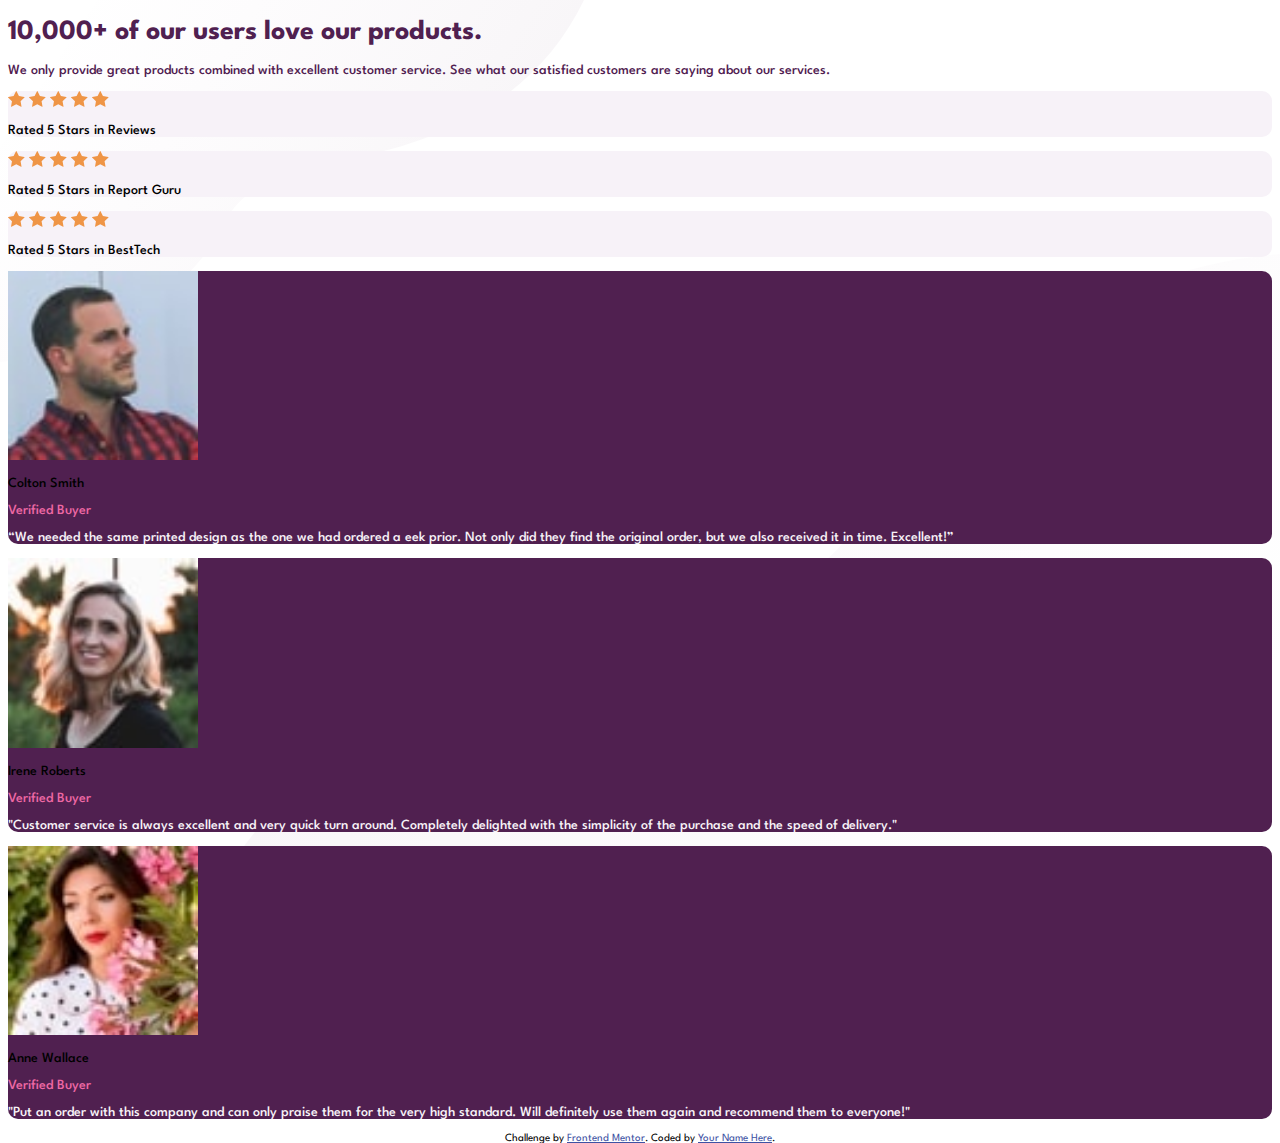
==== 02_Social-Proof-Section-Master/index.html @ ee6d1acd "subir archivo" ====
<!DOCTYPE html>
<html lang="en">
  <head>
    <meta charset="UTF-8" />
    <meta name="viewport" content="width=device-width, initial-scale=1.0" />
    <!-- displays site properly based on user's device -->

    <link
      rel="icon"
      type="image/png"
      sizes="32x32"
      href="./images/favicon-32x32.png"
    />

    <title>Frontend Mentor | Social proof section</title>
    
    <link href="https://fonts.googleapis.com/css2?family=Spartan:wght@400;500;700&display=swap" rel="stylesheet">
    <link href="https://cdn.jsdelivr.net/npm/bootstrap@5.0.0-beta2/dist/css/bootstrap.min.css" rel="stylesheet" integrity="sha384-BmbxuPwQa2lc/FVzBcNJ7UAyJxM6wuqIj61tLrc4wSX0szH/Ev+nYRRuWlolflfl" crossorigin="anonymous">
    <link rel="stylesheet" href="styles.css">

    <!-- Feel free to remove these styles or customise in your own stylesheet 👍 -->
    <style>
      .attribution {
        font-size: 11px;
        text-align: center;
      }
      .attribution a {
        color: hsl(228, 45%, 44%);
      }
    </style>
  </head>
  <body>
    <div class="container my-5">
      <div class="row">
        <div class="col-md-12 col-lg-6 mb-md-5 mt-5 bg-textmag text-md-start texto">
          <h1 class="fs-1">10,000+ of our users love our products.</h1>
          <p class="text-black-50">We only provide great products combined with excellent customer service.
            See what our satisfied customers are saying about our services.</p>
        </div>
        <div class="col-md-12 col-lg-6 mt-5 lg-5 mb-sm-5">
          <div class="row mr-md-5 ">
            <div class="col d-md-flex align-items-center bg-claro bg-text mb-3 mr-md-5 bor text-center pt-sm-3 pt-lg-0">
              <img src="images/icon-star.svg" class="mx-1" alt="">
              <img src="images/icon-star.svg" class="mx-1" alt="">
              <img src="images/icon-star.svg" class="mx-1" alt="">
              <img src="images/icon-star.svg" class="mx-1" alt="">
              <img src="images/icon-star.svg" class="mx-1" alt=""> 
              <p class="mt-3 mt-md-1 ml-3  ">Rated 5 Stars in Reviews</p>
            </div>
          </div>
          <div class="row mx-md-4">
            <div class="col d-md-flex align-items-center bg-claro mb-3 mx-md-3 bor bor text-center pt-sm-3 pt-lg-0">
              <img src="images/icon-star.svg" class="mx-1" alt="">
              <img src="images/icon-star.svg" class="mx-1" alt="">
              <img src="images/icon-star.svg" class="mx-1" alt="">
              <img src="images/icon-star.svg" class="mx-1" alt="">
              <img src="images/icon-star.svg" class="mx-1" alt="">
              <p class="mt-3 ml-3"> Rated 5 Stars in Report Guru</p>
            </div>
          </div>
          <div class="row ml-md-5">
            <div class="col d-md-flex align-items-center bg-claro ml-md-5 bor mb-3 bor text-center pt-sm-3 pt-lg-0">
              <img src="images/icon-star.svg" class="mx-1" alt="">
              <img src="images/icon-star.svg" class="mx-1" alt="">
              <img src="images/icon-star.svg" class="mx-1" alt="">
              <img src="images/icon-star.svg" class="mx-1" alt="">
              <img src="images/icon-star.svg" class="mx-1" alt="">
              <p class="mt-3 ml-3">Rated 5 Stars in BestTech</p>
            </div>
          </div>
        </div>
      </div>
        <div class="row">
        <div class="col-md-12 col-lg-4 mb-md-5 mb-sm-2">
          <div class="card border-0 bg-mag h-100 bor">
            <div class="card-body text-white mx-3 ">
              <div class="d-flex align-items-center my-3">
                <img src="images/image-colton.jpg" alt="" class="rounded-circle border mr-4 img">
                <div>
                  <p class="mb-0 fw-bold"> Colton Smith </p>
                  <p class="mb-0 bg-pk">Verified Buyer</p>
                </div>
              </div>
              <p class="card-text text-description text-gris my-3">“We needed the same printed design as
                the one we had ordered a eek prior. Not only did they find the original order,
                but we also received it in time. Excellent!”</p>
            </div>
          </div>
        </div>
        <div class="col-md-12 col-lg-4 mt-3 mb-3 mb-sm-4">
          <div class="card border-0 bg-mag h-100 bor">
            <div class="card-body text-white mx-3 ">
              <div class="d-flex align-items-center my-3">
                <img src="images/image-irene.jpg" alt="" class="rounded-circle border mr-4 img">
                <div>
                  <p class="mb-0 fw-bold"> Irene Roberts  </p>
                  <p class="mb-0 bg-pk">Verified Buyer</p>
                </div>
              </div>
              <p class="card-text text-description text-gris my-3 "> "Customer service is always excellent and very quick turn around. Completely
                delighted with the simplicity of the purchase and the speed of delivery."</p>
            </div>
          </div>
        </div>
        <div class="col-md-12 col-lg-4 mt-md-5">
          <div class="card border-0 bg-mag h-100 bor">
            <div class="card-body text-white mx-3 ">
              <div class="d-flex align-items-center my-3">
                <img src="images/image-anne.jpg" alt="" class="rounded-circle border mr-4 img">
                <div>
                  <p class="mb-0 fw-bold"> Anne Wallace  </p>
                  <p class="mb-0 bg-pk">Verified Buyer</p>
                </div>
              </div>
              <p class="card-text text-description text-gris my-3 ">"Put an order with this company and can only praise them for the very high
                standard. Will definitely use them again and recommend them to everyone!"</p>
            </div>
          </div>
        </div>
      </div>
    
    </div>

  

    <div class="attribution">
      Challenge by
      <a href="https://www.frontendmentor.io?ref=challenge" target="_blank"
        >Frontend Mentor</a
      >. Coded by <a href="#">Your Name Here</a>.
    </div>
  </body>
</html>
---- 02_Social-Proof-Section-Master/styles.css ----
body {font-size: 14px;
    background-image: url(images/bg-pattern-top-desktop.svg),url(images/bg-pattern-bottom-desktop.svg);
    background-repeat: no-repeat, no-repeat;
    background-position: left top, right bottom;
     font-family: 'spartan', sans-serif;
     width: 100;
     height: 100vh;
}
@media screen and (max-width:992px){
    body{
        background-image: none;
        background-image: url(images/bg-pattern-top-mobile.svg);
    }
    .texto{
        text-align: center;
    }
}

h1{
    font-family: 'Spartan', sans-serif;
    font-weight: 700;
}

p{
    font-family: 'Spartan', sans-serif;
    font-weight: 500;
}

.img{
    width: 15%;
}
.bor{
    border-radius: 10px;
 }
 .bg-mag{
    background:hsl(300, 43%, 22%) ;
}
.bg-pk{
    color: hsl(333, 80%, 67%);
}
.bg-gris{
    background:hsl(303, 10%, 53%);
}
.text-gris{
    color:hsl(300, 24%, 96%);
}
.text-wh{
    color:hsl(0, 0%, 100%);
}
.bg-textmag{
    color:hsl(300, 43%, 22%) ;;
}
.bg-claro{
    background:hsl(290deg 30% 96%);
}
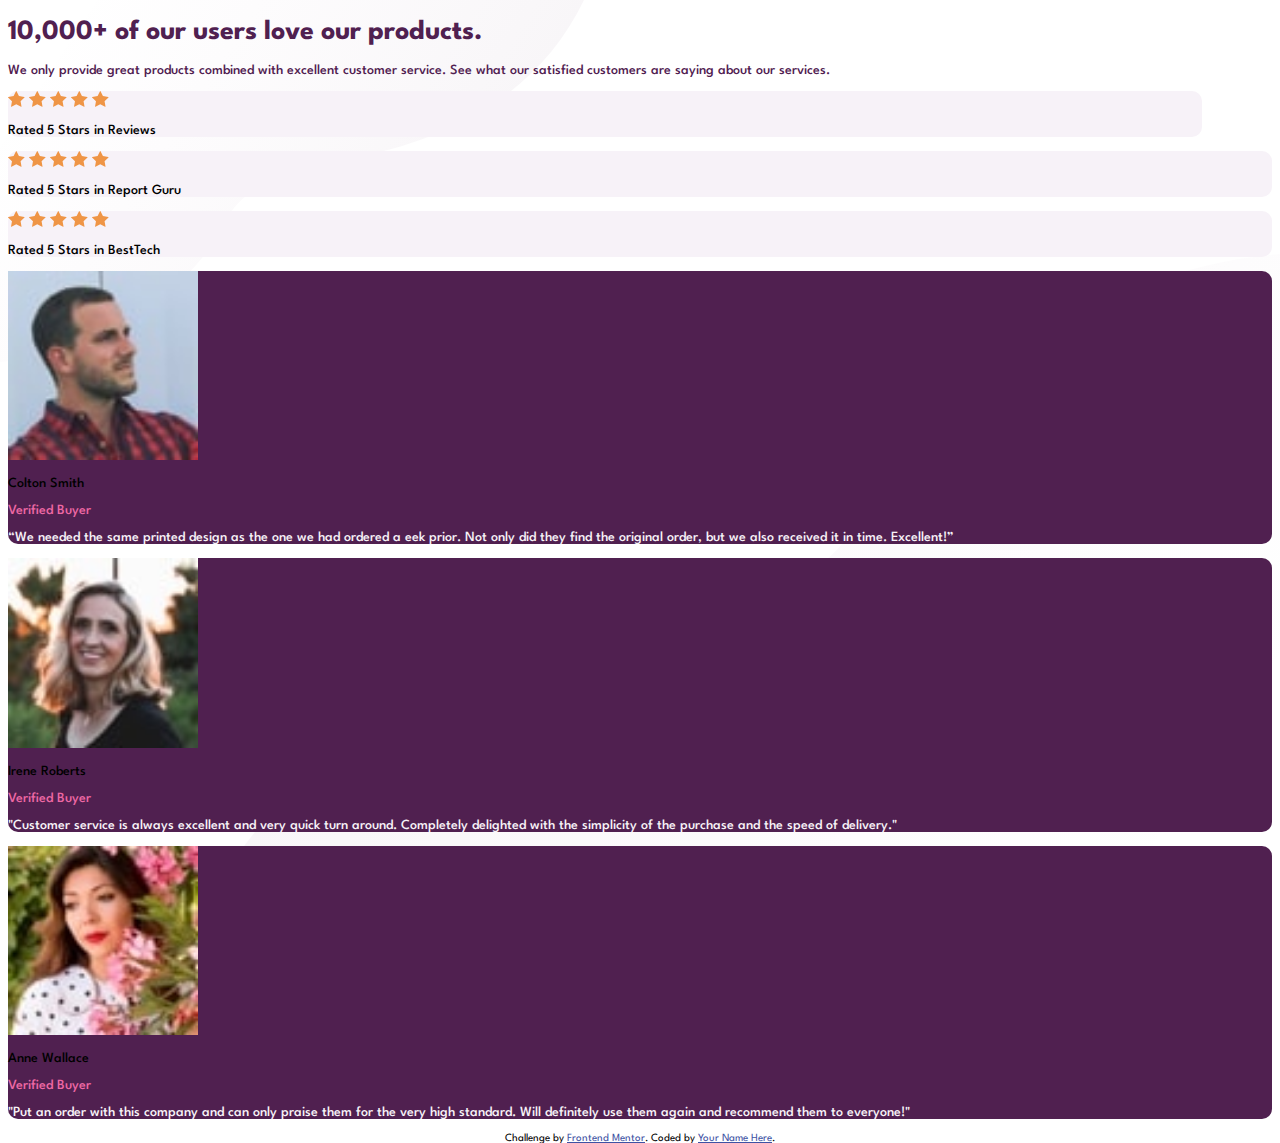
==== commit 1dc74b7c: "intento2" ====
--- a/02_Social-Proof-Section-Master/index.html
+++ b/02_Social-Proof-Section-Master/index.html
@@ -37,9 +37,9 @@
           <p class="text-black-50">We only provide great products combined with excellent customer service.
             See what our satisfied customers are saying about our services.</p>
         </div>
-        <div class="col-md-12 col-lg-6 mt-5 lg-5 mb-sm-5">
-          <div class="row mr-md-5 ">
-            <div class="col d-md-flex align-items-center bg-claro bg-text mb-3 mr-md-5 bor text-center pt-sm-3 pt-lg-0">
+        <div class="col-md-12 col-lg-6 mt-5 lg-5 mb-sm-5 d-flex flex-column justify-content-end align-items-end">
+          <div class="row">
+            <div class="col d-md-flex align-items-center bg-claro bg-text mb-3 mr-md-5 bor text-center pt-sm-3 pt-lg-0 w-md-75 w-100 min-margen ">
               <img src="images/icon-star.svg" class="mx-1" alt="">
               <img src="images/icon-star.svg" class="mx-1" alt="">
               <img src="images/icon-star.svg" class="mx-1" alt="">
@@ -48,8 +48,8 @@
               <p class="mt-3 mt-md-1 ml-3  ">Rated 5 Stars in Reviews</p>
             </div>
           </div>
-          <div class="row mx-md-4">
-            <div class="col d-md-flex align-items-center bg-claro mb-3 mx-md-3 bor bor text-center pt-sm-3 pt-lg-0">
+          <div class="row">
+            <div class="col d-md-flex align-items-center bg-claro mb-3 mx-md-3 bor bor text-center pt-sm-3 pt-lg-0 w-75 mr-md-3">
               <img src="images/icon-star.svg" class="mx-1" alt="">
               <img src="images/icon-star.svg" class="mx-1" alt="">
               <img src="images/icon-star.svg" class="mx-1" alt="">
@@ -58,8 +58,8 @@
               <p class="mt-3 ml-3"> Rated 5 Stars in Report Guru</p>
             </div>
           </div>
-          <div class="row ml-md-5">
-            <div class="col d-md-flex align-items-center bg-claro ml-md-5 bor mb-3 bor text-center pt-sm-3 pt-lg-0">
+          <div class="row">
+            <div class="col d-md-flex align-items-center bg-claro ml-md-5 bor mb-3 bor text-center pt-sm-3 pt-lg-0 w-75">
               <img src="images/icon-star.svg" class="mx-1" alt="">
               <img src="images/icon-star.svg" class="mx-1" alt="">
               <img src="images/icon-star.svg" class="mx-1" alt="">
--- a/02_Social-Proof-Section-Master/styles.css
+++ b/02_Social-Proof-Section-Master/styles.css
@@ -14,6 +14,16 @@
     .texto{
         text-align: center;
     }
+
+    .min-margen{
+        margin-right: 0px;
+    
+
+    }
+}
+
+.min-margen{
+    margin-right: 70px;
 }
 
 h1{
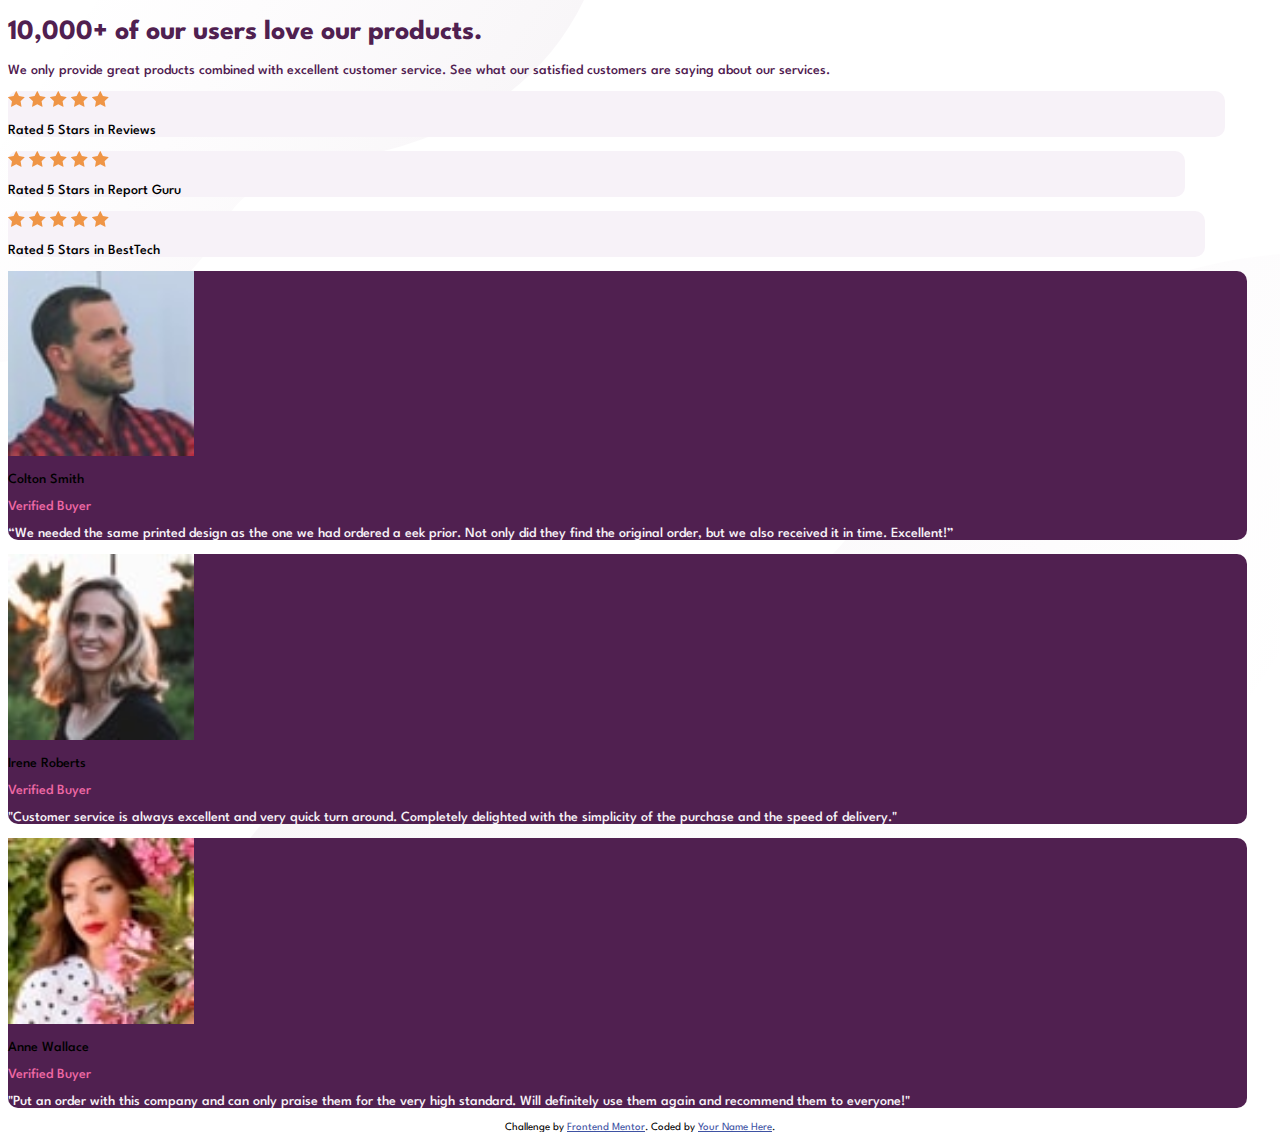
==== commit 572d7c0a: "intento" ====
--- a/02_Social-Proof-Section-Master/index.html
+++ b/02_Social-Proof-Section-Master/index.html
@@ -37,9 +37,9 @@
           <p class="text-black-50">We only provide great products combined with excellent customer service.
             See what our satisfied customers are saying about our services.</p>
         </div>
-        <div class="col-md-12 col-lg-6 mt-5 lg-5 mb-sm-5 d-flex flex-column justify-content-end align-items-end">
-          <div class="row">
-            <div class="col d-md-flex align-items-center bg-claro bg-text mb-3 mr-md-5 bor text-center pt-sm-3 pt-lg-0 w-md-75 w-100 min-margen ">
+        <div style="padding-right: 47px;" class="col-12 col-lg-6 mt-5 lg-5 mb-sm-5 d-flex flex-column justify-content-end align-items-end">
+          <div class="row  w-100">
+            <div class="col d-md-flex align-items-center bg-claro bg-text mb-3 mr-md-5 bor text-center pt-sm-3 pt-lg-0 ">
               <img src="images/icon-star.svg" class="mx-1" alt="">
               <img src="images/icon-star.svg" class="mx-1" alt="">
               <img src="images/icon-star.svg" class="mx-1" alt="">
@@ -48,8 +48,8 @@
               <p class="mt-3 mt-md-1 ml-3  ">Rated 5 Stars in Reviews</p>
             </div>
           </div>
-          <div class="row">
-            <div class="col d-md-flex align-items-center bg-claro mb-3 mx-md-3 bor bor text-center pt-sm-3 pt-lg-0 w-75 mr-md-3">
+          <div style="padding-right: 40px;" class="row w-100">
+            <div class="col-12 d-md-flex align-items-center bg-claro mb-3 mr-md-3 bor  text-center pt-sm-3 pt-lg-0 ">
               <img src="images/icon-star.svg" class="mx-1" alt="">
               <img src="images/icon-star.svg" class="mx-1" alt="">
               <img src="images/icon-star.svg" class="mx-1" alt="">
@@ -58,8 +58,8 @@
               <p class="mt-3 ml-3"> Rated 5 Stars in Report Guru</p>
             </div>
           </div>
-          <div class="row">
-            <div class="col d-md-flex align-items-center bg-claro ml-md-5 bor mb-3 bor text-center pt-sm-3 pt-lg-0 w-75">
+          <div style="padding-right: 20px;" class="row w-100">
+            <div class="col-12 d-md-flex align-items-center bg-claro ml-md-5 bor mb-3 bor text-center pt-sm-3 pt-lg-0 ">
               <img src="images/icon-star.svg" class="mx-1" alt="">
               <img src="images/icon-star.svg" class="mx-1" alt="">
               <img src="images/icon-star.svg" class="mx-1" alt="">
@@ -70,13 +70,13 @@
           </div>
         </div>
       </div>
-        <div class="row">
+        <div style="padding-right: 25px;" class="row">
         <div class="col-md-12 col-lg-4 mb-md-5 mb-sm-2">
           <div class="card border-0 bg-mag h-100 bor">
             <div class="card-body text-white mx-3 ">
               <div class="d-flex align-items-center my-3">
                 <img src="images/image-colton.jpg" alt="" class="rounded-circle border mr-4 img">
-                <div>
+                <div class="mx-3">
                   <p class="mb-0 fw-bold"> Colton Smith </p>
                   <p class="mb-0 bg-pk">Verified Buyer</p>
                 </div>
@@ -92,7 +92,7 @@
             <div class="card-body text-white mx-3 ">
               <div class="d-flex align-items-center my-3">
                 <img src="images/image-irene.jpg" alt="" class="rounded-circle border mr-4 img">
-                <div>
+                <div class="mx-3">
                   <p class="mb-0 fw-bold"> Irene Roberts  </p>
                   <p class="mb-0 bg-pk">Verified Buyer</p>
                 </div>
@@ -107,7 +107,7 @@
             <div class="card-body text-white mx-3 ">
               <div class="d-flex align-items-center my-3">
                 <img src="images/image-anne.jpg" alt="" class="rounded-circle border mr-4 img">
-                <div>
+                <div class="mx-3">
                   <p class="mb-0 fw-bold"> Anne Wallace  </p>
                   <p class="mb-0 bg-pk">Verified Buyer</p>
                 </div>
